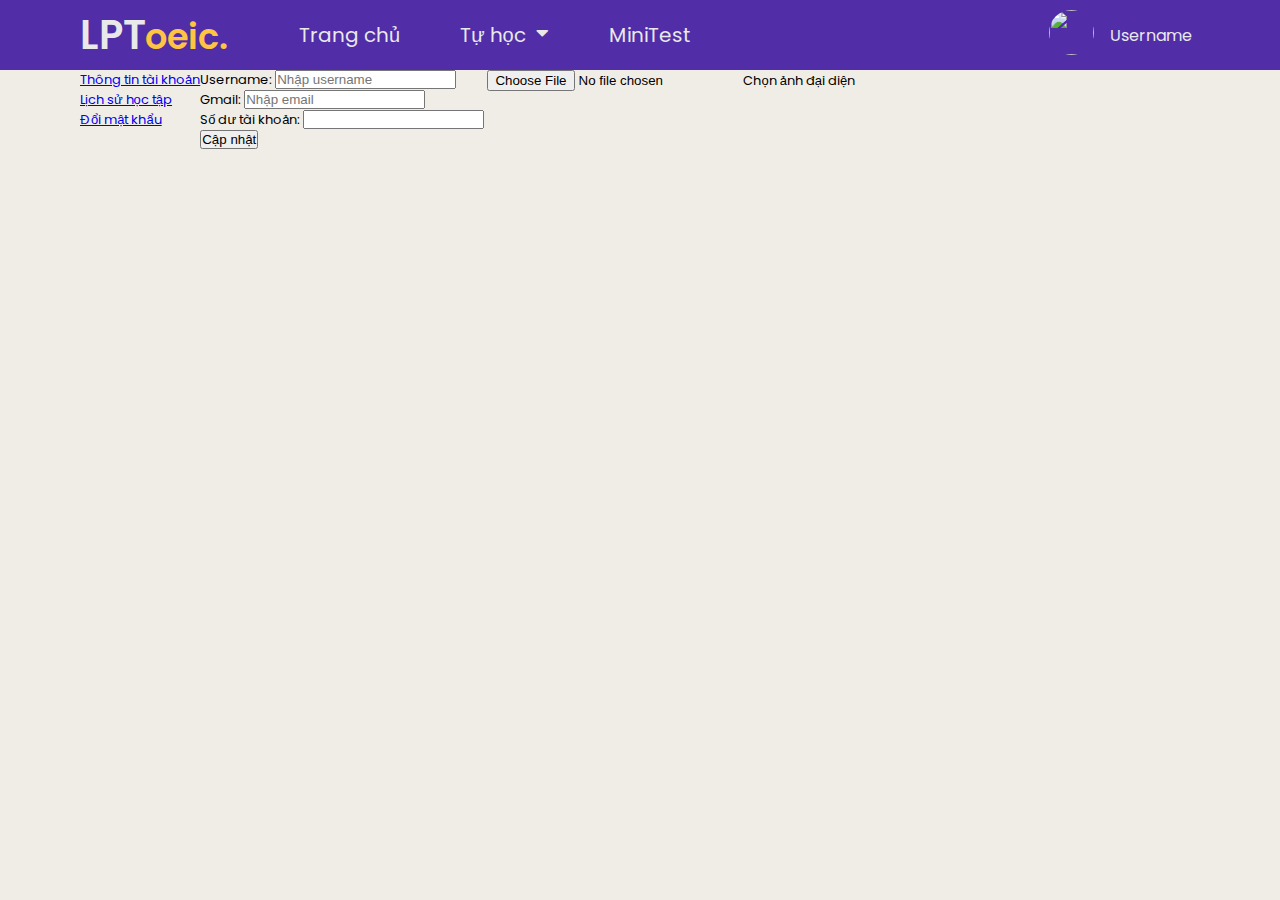
==== client/templates/user-profile.html @ f47c61f0 "23/2" ====
<html lang="en">
  <head>
    <meta charset="UTF-8" />
    <meta name="viewport" content="width=device-width, initial-scale=1.0" />
    <link rel="stylesheet" href="https://cdnjs.cloudflare.com/ajax/libs/font-awesome/5.15.1/css/all.min.css"/>
    <link rel="stylesheet" href="style2.css" />
    <link rel="stylesheet" href="style.css" />
    <title>LPToeic | Luyện thi Tiếng Anh</title>
  </head>
  <body>
    <header class="menu-bar">
        <div class="menu-right">
          <h1 class="logo">LPT<span>oeic.</span></h1>
          <ul>
              <li><a href="#">Trang chủ </a></li>
              <li><a href="#">Tự học <i class="fas fa-caret-down"></i></a>
                  <div class="dropdown-menu">
                      <ul>
                      <li><a href="#">Từ vựng</a></li>
                      <li><a href="#">Ngữ pháp</a></li>
                      <li><a href="#">Listening</a></li>
                      <li><a href="#">Reading</a></li>
                      </ul>
                  </div>
              </li>
              <li><a href="#">MiniTest</a>
              </li>
          </ul>
        </div>

        <div class="user-info">
          <ul>
            <li><img src="" alt=""></li>
            <li>
              <a href="">Username</a>
              <div class="dropdown-user">
                <ul>
                  <li><a href="#">Thông tin tài khoản</a></li>
                  <li><a href="#">Đăng xuất</a></li>
                </ul>
              </div>
            </li>
          </ul>
        </div>  
    </header>

    <main>
      <div class="main-container">
        <div class="user-profile">
          <section class="sidebar-user">
            <ul>
              <li><a href="#"><i class=""></i>Thông tin tài khoản</a></li>
              <li><a href="#">Lịch sử học tập</a></li>
              <li><a href="#">Đổi mật khẩu</a></li>
            </ul>
          </section>

          <section class="user-info">
            <div>
              <div>
                <label for="username">Username:</label>
                <input type="text" id="username" name="username" placeholder="Nhập username" required>
              </div>
              <div>
                <label for="email">Gmail:</label>
                <input type="email" id="email" name="email" placeholder="Nhập email" required>
              </div>
              <div>
                <label for="balance">Số dư tài khoản:</label>
                <input type="number" id="balance" name="balance" enbled>
              </div>
              <div>
                <button type="submit">Cập nhật</button>
              </div>
            </div>
          </section>

          <section class="user-avatar">
            <div>
              <img src="" alt="">
              <input type="file" id="avatar" name="avatar" accept="image/*">
              <label for="avatar">Chọn ảnh đại diện</label>
            </div>
          </section>

        </div>
      </div>
    </main>
  </body>
</html>
---- client/templates/style2.css ----
@import url('https://fonts.googleapis.com/css2?family=Inter:ital,opsz,wght@0,14..32,100..900;1,14..32,100..900&family=Poppins:ital,wght@0,100;0,200;0,300;0,400;0,500;0,600;0,700;0,800;0,900;1,100;1,200;1,300;1,400;1,500;1,600;1,700;1,800;1,900&family=Quicksand:wght@300..700&display=swap" rel="stylesheet');
@import url('https://fonts.googleapis.com/css2?family=Philosopher:wght@700&family=Poppins:wght@300;400;500&display=swap');

:root {
    --color-white: #e9e9e9;
    --color-text: #9a4bd7;
    --color-bgmain: #512da8;
    --color-primary: #ffc441;
    --color-bgsecondary: #f0ede6;
}

* {
    margin: 0;
    padding: 0;
    box-sizing: border-box;
}

body {
    font-family: "Poppins", sans-serif;
    font-size: 13px;
    font-weight: 400;
}

ul, li {
    list-style: none;
}

.user-profile {
    display: flex;
    
    padding: 0 80px;
    height: calc(100vh - 70px);
    background-color: var(--color-bgsecondary);
}
---- client/templates/style.css ----
@import url('https://fonts.googleapis.com/css2?family=Inter:ital,opsz,wght@0,14..32,100..900;1,14..32,100..900&family=Poppins:ital,wght@0,100;0,200;0,300;0,400;0,500;0,600;0,700;0,800;0,900;1,100;1,200;1,300;1,400;1,500;1,600;1,700;1,800;1,900&family=Quicksand:wght@300..700&display=swap" rel="stylesheet');
@import url('https://fonts.googleapis.com/css2?family=Philosopher:wght@700&family=Poppins:wght@300;400;500&display=swap');

:root {
    --color-white: #e9e9e9;
    --color-text: #9a4bd7;
    --color-bgmain: #512da8;
    --color-primary: #ffc441;
}

* {
    margin: 0;
    padding: 0;
    box-sizing: border-box;
}

body {
    font-family: "Poppins", sans-serif;
    font-size: 13px;
    font-weight: 400;
}

.logo {
    color: var(--color-white);
    font-size: 40px;
    font-weight: 600;
    margin-right: 40px;
}

.logo span {
    color: var(--color-primary);
    font-size: 35px;
}

.menu-bar {
    background-color: var(--color-bgmain);
    height: 70px;
    width: 100%;
    display: flex;
    justify-content: space-between;
    align-items: center;
    padding: 0 80px;
    position: relative;
}

.menu-right {
    display: flex;
    justify-content: center;
    align-items: center;
}

.menu-bar ul {
    list-style: none;
    display: flex;
}

.menu-bar ul li {
    padding: 10px 30px;
    position: relative;
}

.menu-bar ul li a {
    font-size: 20px;
    color: var(--color-white);
    text-decoration: none;
    transition: all 0.3s;
}

.menu-bar ul li a:hover {
    color: var(--color-text);
}

/* dropdown menu style */
.dropdown-menu {
    display: none;
    border-radius: 5px;
}

.menu-bar ul li:hover .dropdown-menu {
    display: block;
    position: absolute;
    top: 100%;
    background-color: var(--color-bgmain);
}

.menu-bar ul li:hover .dropdown-menu ul {
    display: block;
    padding: 7px;
}

.menu-bar ul li:hover .dropdown-menu ul li {
    width: 130px;
    padding: 7px;
}

.fas {
    float: right;
    margin-left: 10px;
    padding-top: 3px;
}

/* USER*/

.menu-bar .user {
    display: flex;
    align-items: center;
}

.menu-bar .user a {
    text-decoration: underline 1.5px var(--color-white);
    text-underline-offset: 3px;
    padding: 3px 8px;
    color: var(--color-white);
    font-size: 16px;
    font-weight: 400;
    transition: all 0.3s;
}

.menu-bar .user a:hover {
    color: var(--color-text);
    text-decoration: underline 1.5px var(--color-white);
    text-underline-offset: 3px;
}

.menu-bar .user span {
    display: inline-block;
    width: 2px;
    height: 20px;
    background-color: var(--color-white);
}

/* USER-INFO */
.menu-bar .user-info {
    display: inline-block;
}

.menu-bar .user-info ul {
    display: flex;
    align-items: center;
}

.menu-bar .user-info ul li {
    padding: 8px;
    position: relative;
}

.menu-bar .user-info img {
    width: 45px;
    height: 45px;
    border-radius: 50%;
}

.menu-bar .user-info a {
    font-size: 16px;
    color: var(--color-white);
    text-decoration: none;
    transition: all 0.3s;
}

.menu-bar .user-info a:hover {
    color: var(--color-text);
}


/* DROPDOWN-USER */
.dropdown-user {
    display: none;
    border-radius: 5px;
}

.menu-bar .user-info ul li:hover .dropdown-user {
    display: block;
    position: absolute;
    background-color: var(--color-bgmain);
}

.menu-bar .user-info ul li:hover .dropdown-user ul {
    display: block;
    padding: 7px;
}

.menu-bar .user-info ul li:hover .dropdown-user ul li {
    width: 190px;
    padding: 7px;
}

/* Home Page */

.max-width {
    height: calc(100vh - 70px);
    background-color: #f0ede6;
    background-position: center;
    margin-top: 0;
    display: flex;
    justify-content: space-between;
    padding: 70px;
}

.home-content h1 {
    color: #ffc441;
    font-size: 4rem;
    font-family: 'Philosopher', sans-serif;
    padding-top: 2rem;
}

.home-content {
    display: flex;
    flex-direction: column;
    align-items: center;
}

.home-content span {
    color: #602e9e;
    font-size: 3rem;
    font-family: 'Inter', sans-serif;
}

.home-content button {
    background: transparent;
    color: #ffc441;
    border: 3px solid #602e9e;
    border-radius: 9px;
    font-size: 2rem;
    margin: 3rem 0;
    padding: 10px;
    cursor: pointer;
    transition: all 0.3s;
}

.home-content button:hover {
    background-color: #602e9e;
    color: #f0ede6;
}
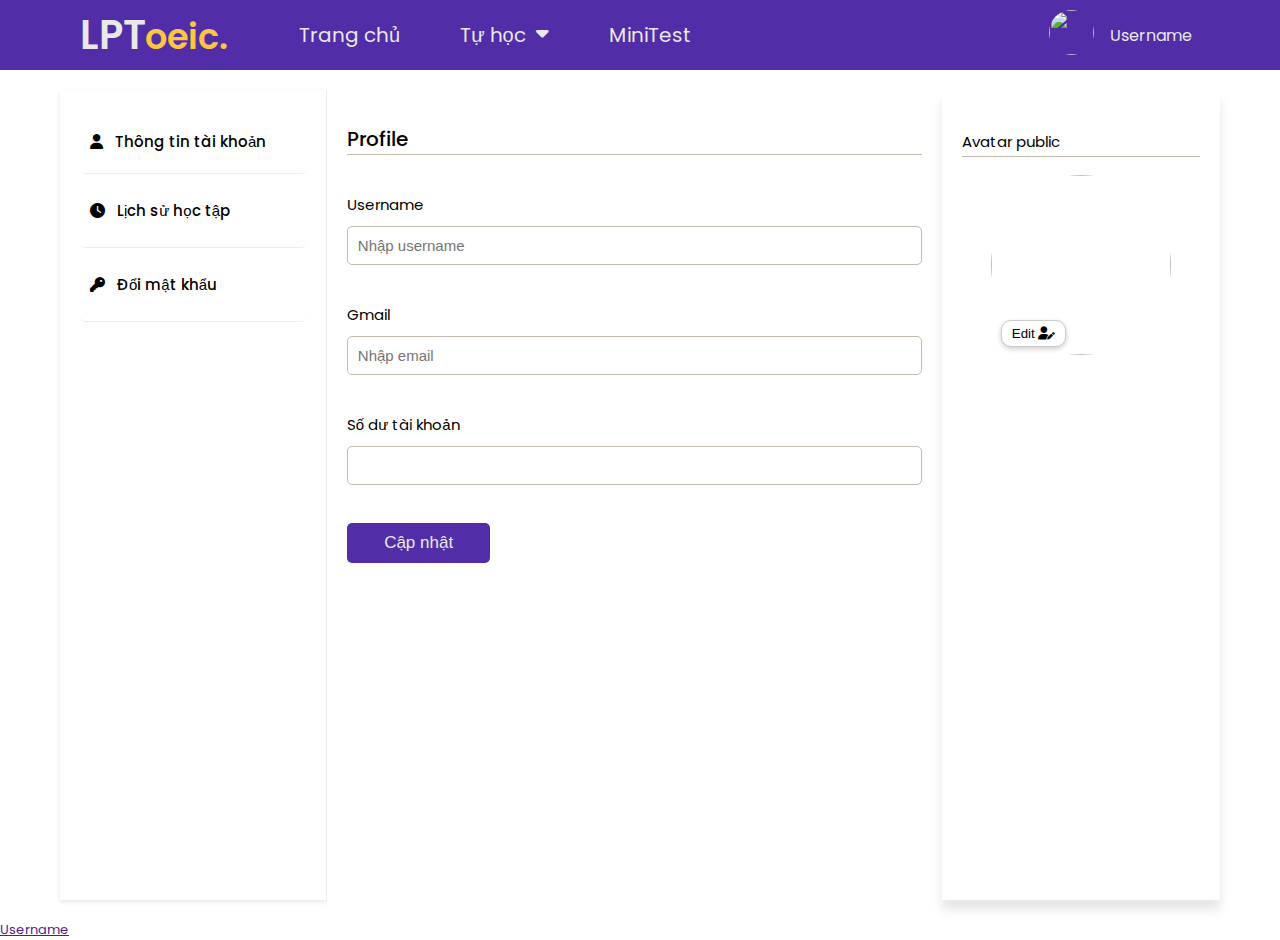
==== commit 02b15ab2: "25/2" ====
--- a/client/templates/user-profile.html
+++ b/client/templates/user-profile.html
@@ -2,10 +2,17 @@
   <head>
     <meta charset="UTF-8" />
     <meta name="viewport" content="width=device-width, initial-scale=1.0" />
-    <link rel="stylesheet" href="https://cdnjs.cloudflare.com/ajax/libs/font-awesome/5.15.1/css/all.min.css"/>
+    <link rel="stylesheet" href="https://cdnjs.cloudflare.com/ajax/libs/font-awesome/6.4.2/css/all.min.css"/>
     <link rel="stylesheet" href="style2.css" />
     <link rel="stylesheet" href="style.css" />
     <title>LPToeic | Luyện thi Tiếng Anh</title>
+    <script>
+      function showSection(section) {
+        document.querySelector('.user-info').style.display = 'none';
+        document.querySelector('.user-password').style.display = 'none';
+        document.querySelector(section).style.display = 'block';
+      }
+    </script>
   </head>
   <body>
     <header class="menu-bar">
@@ -28,7 +35,7 @@
           </ul>
         </div>
 
-        <div class="user-info">
+        <div class="user-menu">
           <ul>
             <li><img src="" alt=""></li>
             <li>
@@ -49,37 +56,71 @@
         <div class="user-profile">
           <section class="sidebar-user">
             <ul>
-              <li><a href="#"><i class=""></i>Thông tin tài khoản</a></li>
-              <li><a href="#">Lịch sử học tập</a></li>
-              <li><a href="#">Đổi mật khẩu</a></li>
+              <li><a href="#" onclick="showSection('.user-info')"><i class="fa fa-user"></i>Thông tin tài khoản</a></li>
+              <li><a href="#"><i class="fa fa-clock"></i>Lịch sử học tập</a></li>
+              <li><a href="#" onclick="showSection('.user-password')"><i class="fa fa-key"></i>Đổi mật khẩu</a></li>
             </ul>
           </section>
 
           <section class="user-info">
-            <div>
-              <div>
-                <label for="username">Username:</label>
-                <input type="text" id="username" name="username" placeholder="Nhập username" required>
+            <div class="user-info-container">
+              <div class="user-info-header">
+                <h3>Profile</h3>
               </div>
-              <div>
-                <label for="email">Gmail:</label>
-                <input type="email" id="email" name="email" placeholder="Nhập email" required>
+              <form action="">
+                <div>
+                  <label for="username">Username</label>
+                  <input type="text" id="username" name="username" placeholder="Nhập username" required>
+                </div>
+                <div>
+                  <label for="email">Gmail</label>
+                  <input type="email" id="email" name="email" placeholder="Nhập email" required>
+                </div>
+                <div>
+                  <label for="balance">Số dư tài khoản</label>
+                  <input type="number" id="balance" name="balance" enbled>
+                </div>
+                <div>
+                  <button class="update" type="submit">Cập nhật</button>
+                </div>
+              </form>
+            </div>
+          </section>
+
+          <section class="user-password" style="display: none;">
+            <div class="user-password-container">
+              <div class="user-password-header">
+                <h3>Change password</h3>
               </div>
-              <div>
-                <label for="balance">Số dư tài khoản:</label>
-                <input type="number" id="balance" name="balance" enbled>
-              </div>
-              <div>
-                <button type="submit">Cập nhật</button>
-              </div>
+              <form action="">
+                <div>
+                  <label for="old-password">Mật khẩu cũ</label>
+                  <input type="password" id="old-password" name="old-password" placeholder="Nhập mật khẩu cũ" required>
+                </div>
+                <div>
+                  <label for="new-password">Mật khẩu mới</label>
+                  <input type="password" id="new-password" name="new-password" placeholder="Nhập mật khẩu mới" required>
+                </div>
+                <div>
+                  <label for="confirm-password">Xác nhận mật khẩu</label>
+                  <input type="password" id="confirm-password" name="confirm-password" placeholder="Nhập lại mật khẩu mới" required>
+                </div>
+                <div>
+                  <button class="update" type="submit">Cập nhật</button>
+                </div>
+              </form>
             </div>
           </section>
 
           <section class="user-avatar">
             <div>
-              <img src="" alt="">
-              <input type="file" id="avatar" name="avatar" accept="image/*">
-              <label for="avatar">Chọn ảnh đại diện</label>
+              <h3>Avatar public</h3>
+              <div>
+                <div class="avatar-edit">
+                  <img src="" alt="">
+                  <button class="edit" type="submit">Edit <i class="fa fa-user-edit"></i></button>
+                </div>
+              </div>
             </div>
           </section>
 
@@ -88,3 +129,17 @@
     </main>
   </body>
 </html>
+  <div class="user-menu">
+    <ul>
+      <li><img src="" alt=""></li>
+      <li>
+        <a href="">Username</a>
+        <div class="dropdown-user">
+          <ul>
+            <li><a href="#">Thông tin tài khoản</a></li>
+            <li><a href="#">Đăng xuất</a></li>
+          </ul>
+        </div>
+      </li>
+    </ul>
+  </div>  --- a/client/templates/style2.css
+++ b/client/templates/style2.css
@@ -27,9 +27,236 @@
 
 .user-profile {
     display: flex;
-    
-    padding: 0 80px;
+    justify-content: space-between;
+    padding: 20px 60px 0 60px;
     height: calc(100vh - 70px);
-    background-color: var(--color-bgsecondary);
-}
-
+    border-radius: 3px;
+}
+
+.user-profile section {
+    padding: 20px;
+    height: 100%;
+}
+
+.sidebar-user  {
+    flex: 0 0 23%;
+    background-color: #fff; 
+    box-shadow: 0 2px 4px rgba(0, 0, 0, 0.1);
+    border-right: 1px solid #f0ede6;
+}
+
+.sidebar-user ul {
+    display: block;
+    list-style: none;
+}
+
+.sidebar-user ul li:first-child {
+    padding: 20px 10px;
+}
+
+.sidebar-user ul li {
+    padding: 25px 10px;
+    border-bottom: 1px solid #f0ede6;
+    list-style: none;
+    position: relative;
+    border-radius: 5px;
+}
+
+.sidebar-user ul li:hover {
+    background-color: var(--color-bgmain);
+}
+
+.sidebar-user ul li a {
+    color: #000;
+    font-size: 15px;
+    font-weight: 500;
+    text-decoration: none;
+    transition: all 0.1s;
+}
+
+.sidebar-user ul li:hover a {
+    color: var(--color-white);
+}
+
+.sidebar-user ul li a i {
+    margin-right: 12px;
+}
+
+.user-info  {
+    flex: 0 0 53%;
+    background-color: #fff; 
+}
+
+.user-info .user-info-container {
+    display: flex;
+    flex-direction: column;
+}
+
+.user-info .user-info-container div {
+    padding: 14px 0;
+    display: flex;
+    flex-direction: column;
+}
+
+.user-info .user-info-container div h3 {
+    font-size: 20px;
+    font-weight: 500;
+    color: #000;
+    margin-bottom: 10px;
+    border-bottom: 1px solid #c3bdaf;
+}
+
+.user-info .user-info-container div label {
+    font-size: 15px;
+    font-weight: 400;
+    color: #000;
+    margin-bottom: 10px;
+}
+
+.user-info .user-info-container div input {
+    font-size: 15px;
+    padding: 10px;
+    border: 1px solid #c3bdaf;
+    border-radius: 5px;
+    margin-bottom: 10px;
+}
+
+.user-info .user-info-container div button {
+    font-size: 17px;
+    width: 25%;
+    padding: 10px;
+    border: none;
+    border-radius: 5px;
+    background-color: var(--color-bgmain);
+    color: var(--color-white);
+    cursor: pointer;
+    transition: all 0.3s;
+}
+
+.user-info .user-info-container div button:hover {
+    background-color: var(--color-primary);
+}
+
+
+.user-password  {
+    flex: 0 0 53%;
+    background-color: #fff; 
+}
+
+.user-password .user-password-container {
+    display: flex;
+    flex-direction: column;
+}
+
+.user-password .user-password-container div {
+    padding: 14px 0;
+    display: flex;
+    flex-direction: column;
+}
+
+.user-password .user-password-container div h3 {
+    font-size: 20px;
+    font-weight: 500;
+    color: #000;
+    margin-bottom: 10px;
+    border-bottom: 1px solid #c3bdaf;
+}
+
+.user-password .user-password-container div label {
+    font-size: 15px;
+    font-weight: 400;
+    color: #000;
+    margin-bottom: 10px;
+}
+
+.user-password .user-password-container div input {
+    font-size: 15px;
+    padding: 10px;
+    border: 1px solid #c3bdaf;
+    border-radius: 5px;
+    margin-bottom: 10px;
+}
+
+.user-password .user-password-container div button {
+    font-size: 17px;
+    width: 25%;
+    padding: 10px;
+    border: none;
+    border-radius: 5px;
+    background-color: var(--color-bgmain);
+    color: var(--color-white);
+    cursor: pointer;
+    transition: all 0.3s;
+}
+
+.user-password .user-password-container div button:hover {
+    background-color: var(--color-primary);
+}
+
+.user-avatar {
+    flex: 0 0 24%;
+    background-color: #fff; 
+    box-shadow: 0 10px 10px rgba(0, 0, 0, 0.1);
+}
+
+.user-avatar div {
+    display: block;
+    justify-content: center;
+    align-items: center;
+}
+
+.user-avatar div h3 {
+    padding: 0 0 3px 0;
+    margin: 20px 0;
+    font-size: 15px;
+    font-weight: 400;
+    color: #000;
+    border-bottom: 1px solid #c3bdaf;
+}
+
+.user-avatar div div {
+    display: flex;
+    flex-direction: column;
+    align-items: center;
+}
+
+.user-avatar .avatar-edit {
+    position: relative;
+    width: 180px;
+    height: 180px;
+    margin: 0 auto;
+    border-radius: 50%;
+}
+
+.user-avatar .avatar-edit img {
+    width: 180px;
+    object-fit: cover;
+    border-radius: 50%;
+    margin-bottom: 5px;
+    cursor: pointer;
+}
+
+.user-avatar .avatar-edit img:hover {
+    opacity: 0.7;
+}
+
+.user-avatar .avatar-edit .edit {
+    position: absolute;
+    bottom: 10px;
+    left: 10px;
+    box-shadow: 0 2px 5px rgba(0, 0, 0, 0.2);
+    z-index: 2;
+    background-color: #fff;
+    border: 1px solid #ccc;
+    color: #000;
+    border-radius: 10px;
+    display: block;
+    padding: 5px 10px;
+    cursor: pointer;
+    transition: all 0.3s;
+}
+
+.user-avatar .avatar-edit .edit:hover {
+    box-shadow: 0 2px 5px rgba(0, 0, 0, 0.7);
+}
+
--- a/client/templates/style.css
+++ b/client/templates/style.css
@@ -129,35 +129,35 @@
     background-color: var(--color-white);
 }
 
-/* USER-INFO */
-.menu-bar .user-info {
+/* USER-MENU */
+.menu-bar .user-menu {
     display: inline-block;
 }
 
-.menu-bar .user-info ul {
-    display: flex;
-    align-items: center;
-}
-
-.menu-bar .user-info ul li {
+.menu-bar .user-menu ul {
+    display: flex;
+    align-items: center;
+}
+
+.menu-bar .user-menu ul li {
     padding: 8px;
     position: relative;
 }
 
-.menu-bar .user-info img {
+.menu-bar .user-menu img {
     width: 45px;
     height: 45px;
     border-radius: 50%;
 }
 
-.menu-bar .user-info a {
+.menu-bar .user-menu a {
     font-size: 16px;
     color: var(--color-white);
     text-decoration: none;
     transition: all 0.3s;
 }
 
-.menu-bar .user-info a:hover {
+.menu-bar .user-menu a:hover {
     color: var(--color-text);
 }
 
@@ -168,18 +168,19 @@
     border-radius: 5px;
 }
 
-.menu-bar .user-info ul li:hover .dropdown-user {
-    display: block;
+.menu-bar .user-menu ul li:hover .dropdown-user {
+    display: block;
+    z-index: 7;
     position: absolute;
     background-color: var(--color-bgmain);
 }
 
-.menu-bar .user-info ul li:hover .dropdown-user ul {
-    display: block;
-    padding: 7px;
-}
-
-.menu-bar .user-info ul li:hover .dropdown-user ul li {
+.menu-bar .user-menu ul li:hover .dropdown-user ul {
+    display: block;
+    padding: 7px;
+}
+
+.menu-bar .user-menu ul li:hover .dropdown-user ul li {
     width: 190px;
     padding: 7px;
 }
